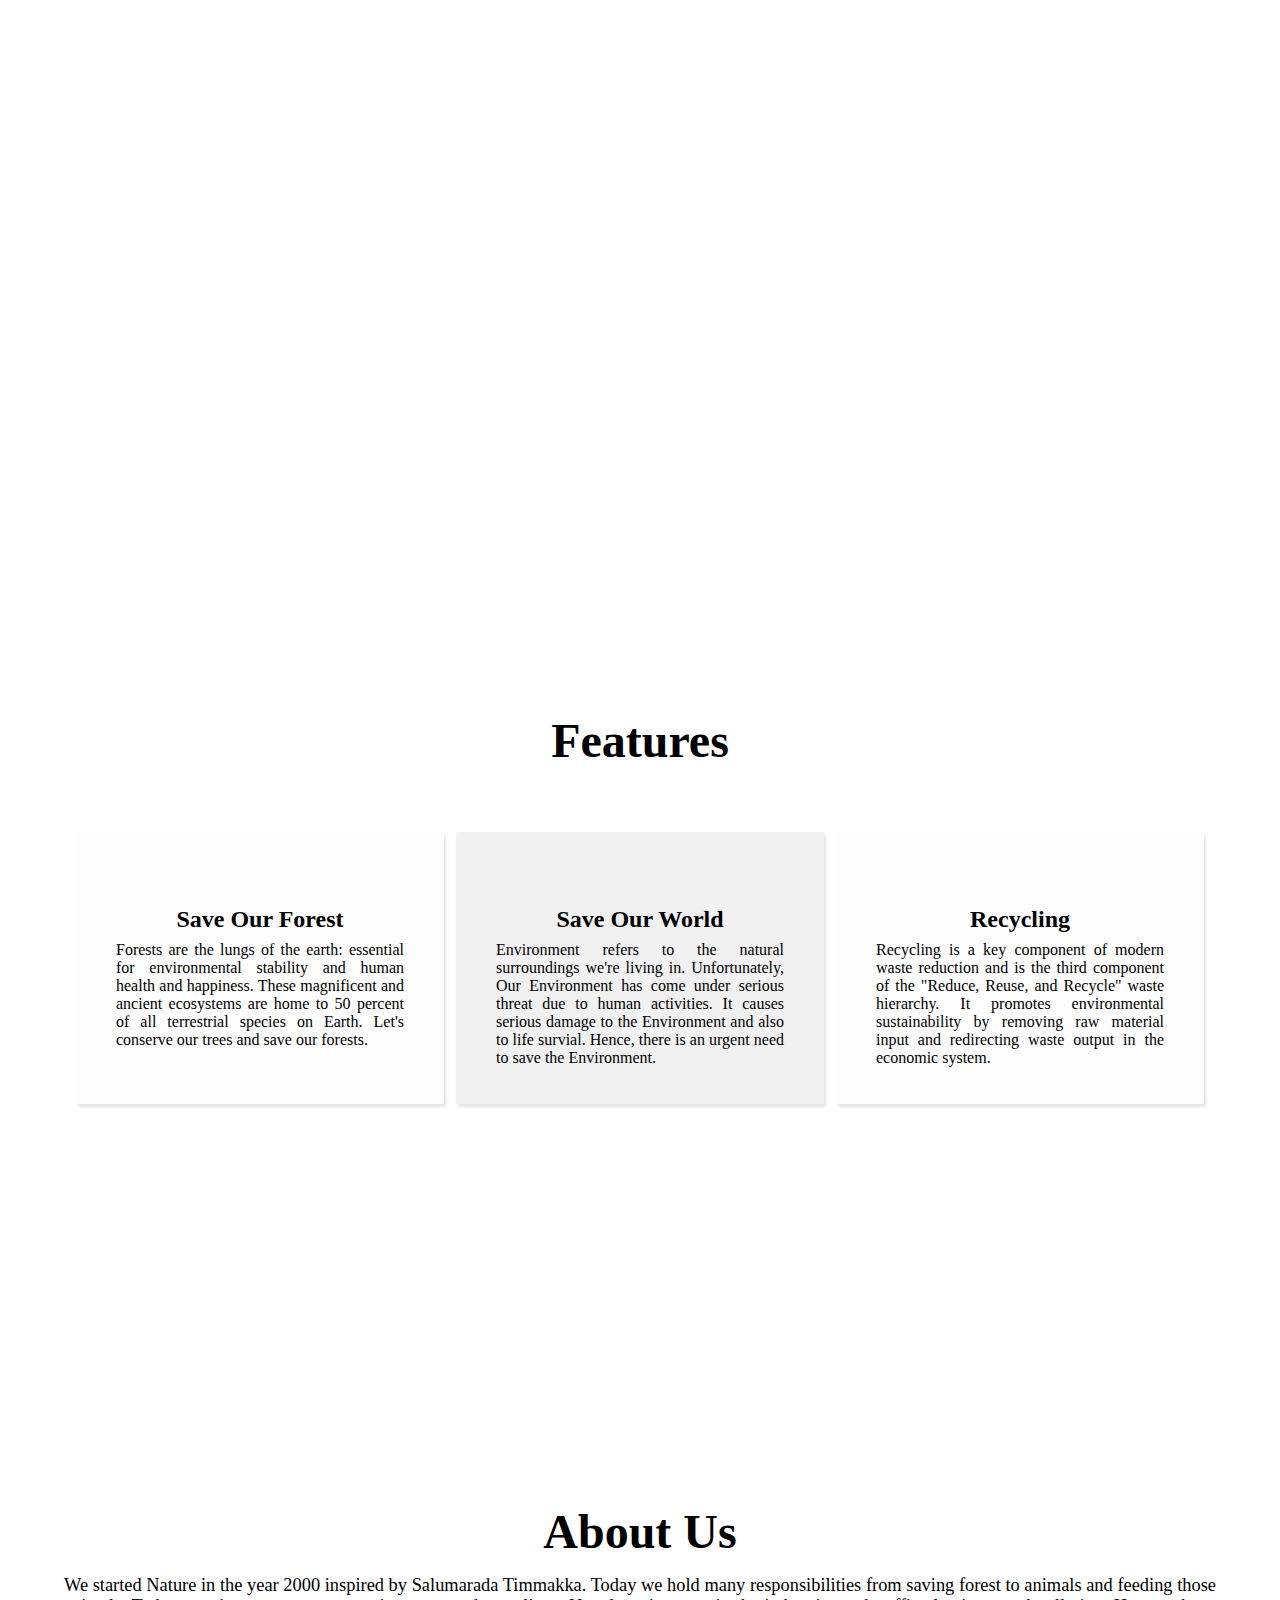
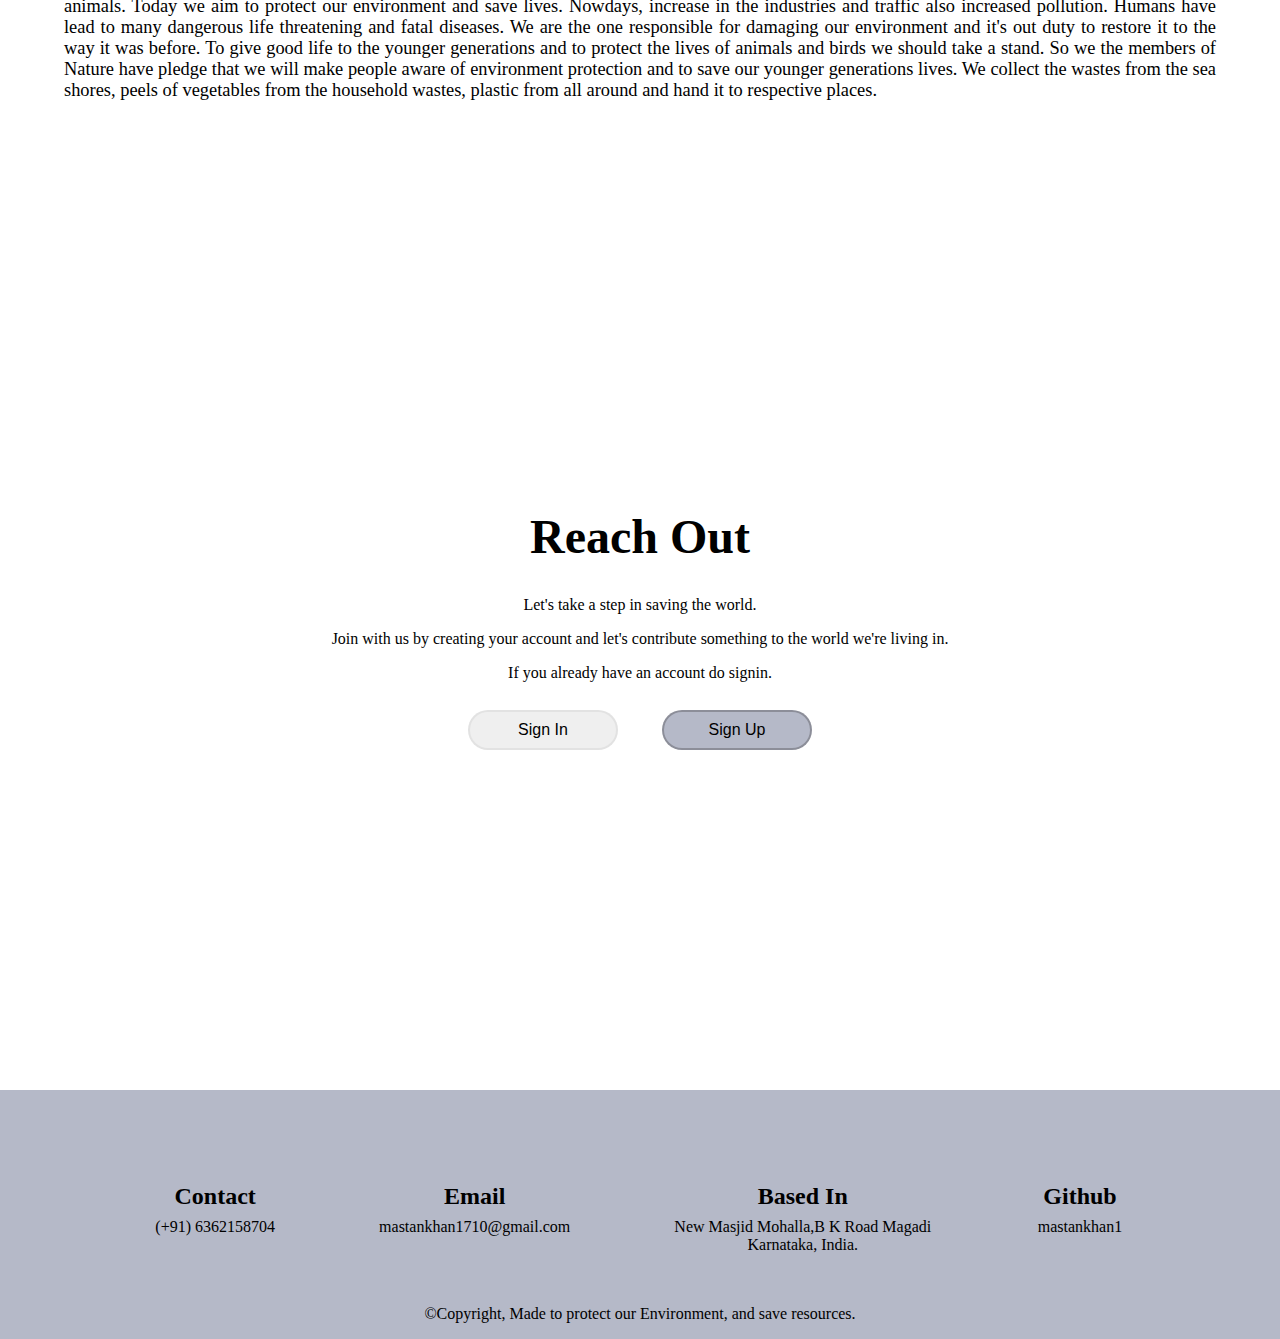
==== index.html @ f7861c45 "first front-end project to be added in git" ====
<!DOCTYPE html>
<html lang="en">
<head>
    <meta charset="UTF-8">
    <meta name="viewport" content="width=device-width, initial-scale=1.0">
    <title>Document</title>
    <link rel="stylesheet" href="styles.css">
    <link rel="stylesheet" href="https://cdnjs.cloudflare.com/ajax/libs/font-awesome/6.4.2/css/all.min.css" integrity="sha512-z3gLpd7yknf1YoNbCzqRKc4qyor8gaKU1qmn+CShxbuBusANI9QpRohGBreCFkKxLhei6S9CQXFEbbKuqLg0DA==" crossorigin="anonymous" referrerpolicy="no-referrer" />
</head>
<body>
    <section id="section1">
           <h1>Nature</h1>
    </section>


    <section id="feature_section">
        <h1>Features</h1>
        <div class="feature_container">
            <div class="feature_items">
                <i class="fa-solid fa-shield"></i>
                <h2>Save Our Forest</h2>
                <!-- <p>Lorem ipsum dolor, sit amet consectetur adipisicing elit. Officiis ullam perspiciatis sit, asperiores odio dolore iste dolores cumque temporibus! Aliquid ex veniam consectetur architecto provident laborum fugit mollitia asper</p> -->
                <p>Forests are the lungs of the earth: essential for environmental stability and human health and happiness. These magnificent and ancient ecosystems are home to 50 percent of all terrestrial species on Earth. Let's conserve our trees and save our forests. </p>
            </div>
            <div class="feature_items" id="middle">
                <i class="fa-solid fa-earth-americas"></i>
                <h2>Save Our World</h2>
                <!-- <p>Lorem ipsum dolor sit amet consectetur adipisicing elit. Doloribus impedit dicta odit aperiam atque iure corporis libero perferendis soluta luptas laborum. Sint cupiditate, doloremque architecto praesentium atque officiis rerum.</p> -->
                <p>Environment refers to the natural surroundings we're living in. Unfortunately, Our Environment has come under serious threat due to human activities. It causes serious damage to the Environment and also to life survial. Hence, there is an urgent need to save the Environment.</p>
            </div>
            <div class="feature_items">
                <i class="fa-solid fa-recycle"></i>
                <h2>Recycling</h2>
                <!-- <p>Lorem ipsum dolor sit amet consectetur adipisicing elit. Id soluta dignissimos reprehenderit quisquam ex odit ad, fugiat disvoltur asperiores porro recusandae ducimus odio nesciunt ratione in, harum quibusdam. Illo.</p> -->
                <p>Recycling is a key component of modern waste reduction and is the third component of the "Reduce, Reuse, and Recycle" waste hierarchy. It promotes environmental sustainability by removing raw material input and redirecting waste output in the economic system.</p>
            </div>
        </div>
    </section>

    <section id="about_us_section">
        
    </section>

    <div id="about_us">
        <h1>About Us</h1> 
        <!-- <p>Lorem ipsum dolor veritatis ea dolore modi neque? In aperiam quod reprehenderit porro et, sequi culpa deserunt dolores beatae eaque illo soluta amet animi molestias cum omnis suscipit enim vel labore incidunt quis velit dolorem nulla harum. Maxime atque quo consectetur nobis ex, odio necessitatibus sit omnis dicta eos optio alias, in dignissimos facilis provident laudantium impedit quam voluptates dolores dolorum quod fugit illo temporibus delectus? Nemo facere commodi temporibus, aut neque natus laboriosam sit exercitationem fugit et sapiente est numquam! Asperiores aliquam pariatur quas natus quaerat quidem adipisci repellendus sint amet quisquam sed eaque, hic dignissimos praesentium culpa veritatis molestiae voluptates? Ullam assumenda inventore, nihil eveniet eos ipsum veritatis consectetur beatae numquam nisi magni iusto vitae natus adipisci. Repudiandae harum vel minima provident assumenda odit explicabo! Quasi non porro neque vero accusamus cumque quod rerum ab modi veniam cum iure, doloremque debitis temporibus hic eaque? Omnis rerum distinctio tenetur excepturi rem fuga aperiam sunt assumenda officiis aspernatur ipsa esse hic delectus eos laborum libero neque sequi officia nemo, eveniet ratione.</p> -->
        <p>We started Nature in the year 2000 inspired by Salumarada Timmakka. Today we hold many responsibilities from saving forest to animals and feeding those animals. Today we aim to protect our environment and save lives. Nowdays, increase in the industries and traffic also increased pollution. Humans have lead to many dangerous life threatening and fatal diseases. We are the one responsible for damaging our environment and it's out duty to restore it to the way it was before. To give good life to the younger generations and to protect the lives of animals and birds we should take a stand. So we the members of Nature have pledge that we will make people aware of environment protection and to save our younger generations lives. We collect the wastes from the sea shores, peels of vegetables from the household wastes, plastic from all around and hand it to respective places. </p>
    </div>

    <div id="reach">

    </div>
    <section id="reach_section">
        <h1>Reach Out</h1>
        <p>Let's take a step in saving the world.</p>
        <p>Join with us by creating your account and let's contribute something to the world we're living in.</p>
        <p>If you already have an account do signin.</p>
        <form action="">
            <input id="white" class="button" type="submit" value="Sign In">
            <input id="blue" class="button" type="submit" value="Sign Up">
        </form>
    </section>

    <div id="foot"></div>

    <section id="footer_section">
        <div class="footer">
            <div class="footer-items">
                <i class="fa-solid fa-phone"></i>
                <h2>Contact</h2>
                <p>(+91) 6362158704</p>
            </div>
            <div class="footer-items">
                <i class="fa-regular fa-envelope"></i>
                <h2>Email</h2>
                <p>mastankhan1710@gmail.com</p>
            </div>
            <div class="footer-items">
                <i class="fa-solid fa-location-dot"></i>
                <h2>Based In</h2>
                <p>New Masjid Mohalla,B K Road Magadi</p> 
                   <p>Karnataka, India.</p>
            </div>
            <div class="footer-items">
                <i class="fa-brands fa-github"></i>
                <h2>Github</h2>
                <div>
                    <p>mastankhan1</p>
                </div>
            </div>
        </div>
        <div id="copyright">
            &copy;Copyright,
            Made to protect our Environment, and save resources.
        </div>
    </section>

</body>
</html>
---- styles.css ----
*{
    margin: 0;
    padding: 0;
}

#section1{
    /* height: 30rem; */
    background-image: url(mountains.jpeg);
    background-size: cover;
    /* background-repeat: no-repeat; */
    /* background-position: center; */
    background-attachment: fixed;
}

#section1 h1{
    text-align: center;
    font-size: 10rem;
    font-weight: bolder;
    padding: 15rem;
    color: #fff;
}

#feature_section h1{
    font-size: 3rem;
    text-align: center;
    padding-top: 3rem;
}

.feature_container{
    padding: 5%;
    display: flex;
    flex-wrap: wrap;
    justify-content: space-evenly;
}

.feature_items{
    width: 25%;
    height: 12rem;
    background-color: rgba(238, 238, 238, 0.1);
    padding: 2.5rem;
    box-shadow: 2px 3px 3px rgba(210, 210, 210, 0.6);
    border-radius: 2px;
}

.feature_items p{
    text-align: justify;
}

.feature_items h2{
    text-align: center;
    padding-bottom: 0.5rem;
}

#middle{
    background-color: rgba(210, 210, 210, 0.3);
}


.feature_items i{
   
    font-size: 30px;
    margin-left: 7rem;
    padding-bottom: 0.5rem;
    
}

i{
    color: rgba(135, 137, 148, 0.9);
}

/* #about_us{
    padding-top: 5%;
} */

#about_us_section{
    background-image: url(river1.jpeg);
    background-size: cover;
    padding: 10% 5%;
    background-position: center;
    background-attachment: fixed;
    color: #fff;
}

#about_us  h1{
    font-size: 3rem;
    text-align: center;
    padding: 1rem;
}

#about_us{
    padding: 5%;
   
}

#about_us  p{
    text-align: justify;
    font-size: 1.15rem;
}

#reach{
    background-image: url(forest.jpeg);
    background-size: cover;
    padding: 10% 5%;
    background-position: center;
    background-attachment: fixed;
}

#reach_section{
 padding: 5%;  
 text-align: center;
}

#reach_section h1{
    font-size: 3rem;
    text-align: center;
    padding: 1.5rem;
}


#reach_section p{
    padding: 0.5rem;
}
.button{
    width: 150px;
    height: 40px;
    border-radius: 20px;
    margin: 20px;
    font-size: 1rem;
   
}


#blue{
    background-color: rgba(163, 167, 186, 0.8);
    border: 2px solid rgba(135, 137, 148, 0.9);

}

#white{
    border: 2px solid rgba(119, 116, 116, 0.1);
}


#foot{
    background-image: url(tresandriver.jpeg);
    background-size: cover;
    padding: 10% 5%;
    background-position: center;
    background-attachment: fixed;
}

#footer_section{
    background-color: rgba(163, 167, 186, 0.8);
}

.footer{
    padding: 4%;
    display: flex;
    flex-wrap: wrap;
    justify-content: space-evenly;
    text-align: center;
}

.footer-items i{
    font-size: 30px;
    margin-left: 1rem;
    padding-bottom: 0.8rem;
}

.footer-items h2{
    padding: 0.5rem;
}

#copyright{
    text-align: center;
    padding-bottom: 1rem;
}
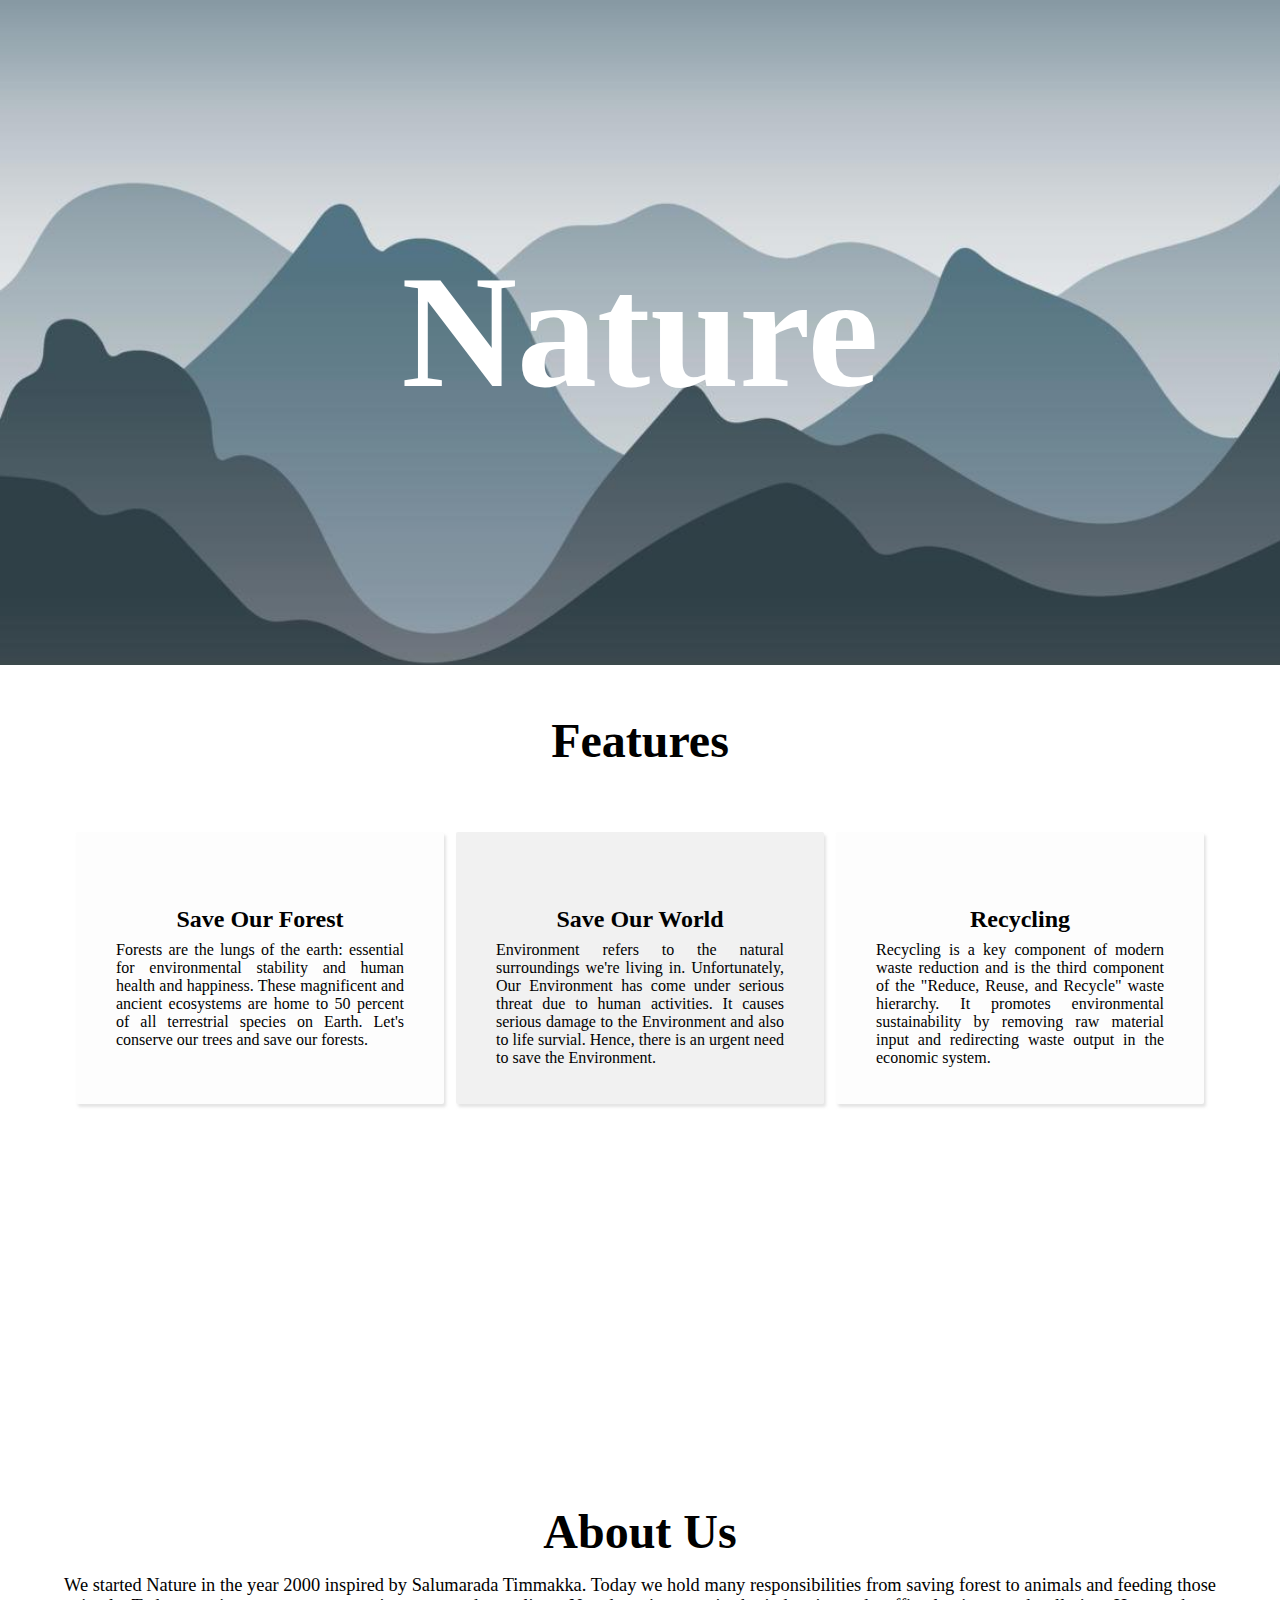
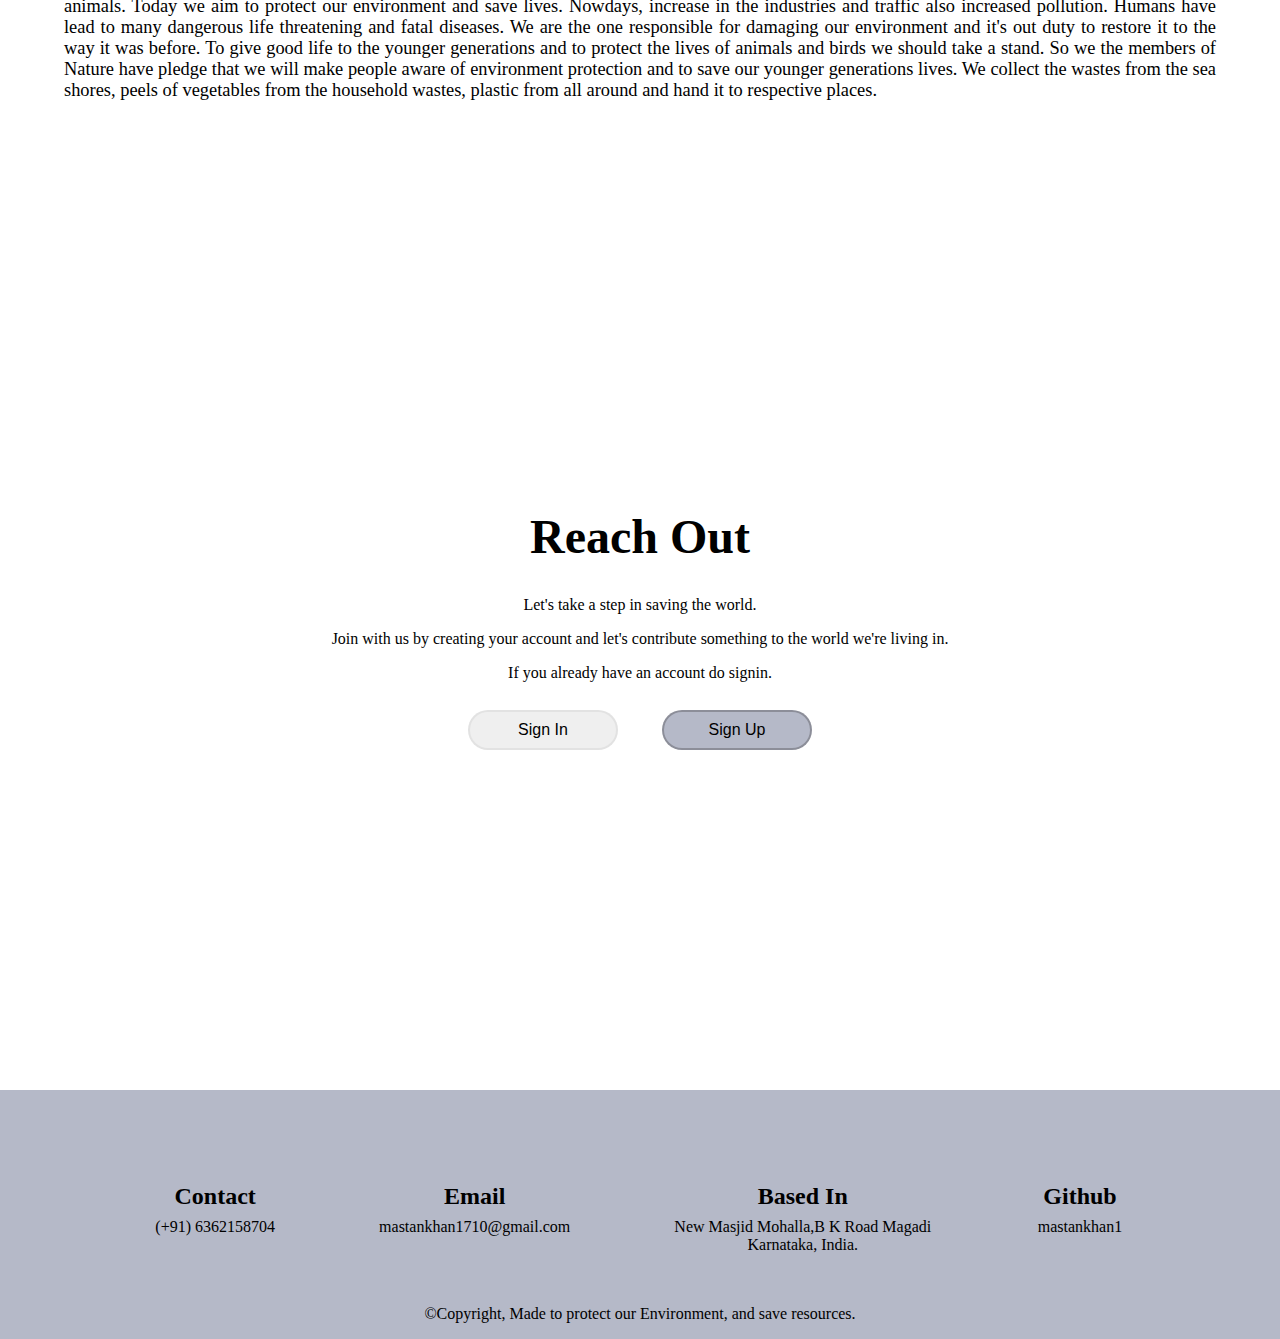
==== commit a6cac28a: "initial commit" ====
--- a/index.html
+++ b/index.html
@@ -5,6 +5,8 @@
     <meta name="viewport" content="width=device-width, initial-scale=1.0">
     <title>Document</title>
     <link rel="stylesheet" href="styles.css">
+    <link rel="preconnect" href="https://fonts.googleapis.com">
+<link rel="preconnect" href="https://fonts.gstatic.com" crossorigin>
     <link rel="stylesheet" href="https://cdnjs.cloudflare.com/ajax/libs/font-awesome/6.4.2/css/all.min.css" integrity="sha512-z3gLpd7yknf1YoNbCzqRKc4qyor8gaKU1qmn+CShxbuBusANI9QpRohGBreCFkKxLhei6S9CQXFEbbKuqLg0DA==" crossorigin="anonymous" referrerpolicy="no-referrer" />
 </head>
 <body>
--- a/styles.css
+++ b/styles.css
@@ -1,11 +1,12 @@
 *{
     margin: 0;
     padding: 0;
+    
 }
 
 #section1{
     /* height: 30rem; */
-    background-image: url(mountains.jpeg);
+    background-image: url(images/mountains.jpeg);
     background-size: cover;
     /* background-repeat: no-repeat; */
     /* background-position: center; */
@@ -73,7 +74,7 @@
 } */
 
 #about_us_section{
-    background-image: url(river1.jpeg);
+    background-image: url(images/river1.jpeg);
     background-size: cover;
     padding: 10% 5%;
     background-position: center;
@@ -98,7 +99,7 @@
 }
 
 #reach{
-    background-image: url(forest.jpeg);
+    background-image: url(images/forest.jpeg);
     background-size: cover;
     padding: 10% 5%;
     background-position: center;
@@ -142,7 +143,7 @@
 
 
 #foot{
-    background-image: url(tresandriver.jpeg);
+    background-image: url(images/tresandriver.jpeg);
     background-size: cover;
     padding: 10% 5%;
     background-position: center;
@@ -177,3 +178,41 @@
 }
 
 
+/* -------------------------------------------------------------------------------------------------------------- */
+
+.sign{
+    background-image: url(images/mountains.jpeg);
+    background-size: cover;
+    padding: 7% 10%;
+    text-align: center;
+    background-attachment: fixed;
+}
+
+.sign h1{
+    font-size: 150px;
+    color: white;
+}
+
+.sign form{
+    margin-left: 37%;
+}
+
+.sign form tr td input{
+    width: 15rem;
+    height: 2rem;
+    border-radius: 10px;
+    border: 2px solid black;
+    text-align: center;
+}
+
+.sign form tr td{
+    padding-top: 1rem;
+}
+
+#button, #sign-in-btn, #sign-up-btn{
+    height: 3rem;
+    font-size: large;
+    width: 75%;
+}
+
+
